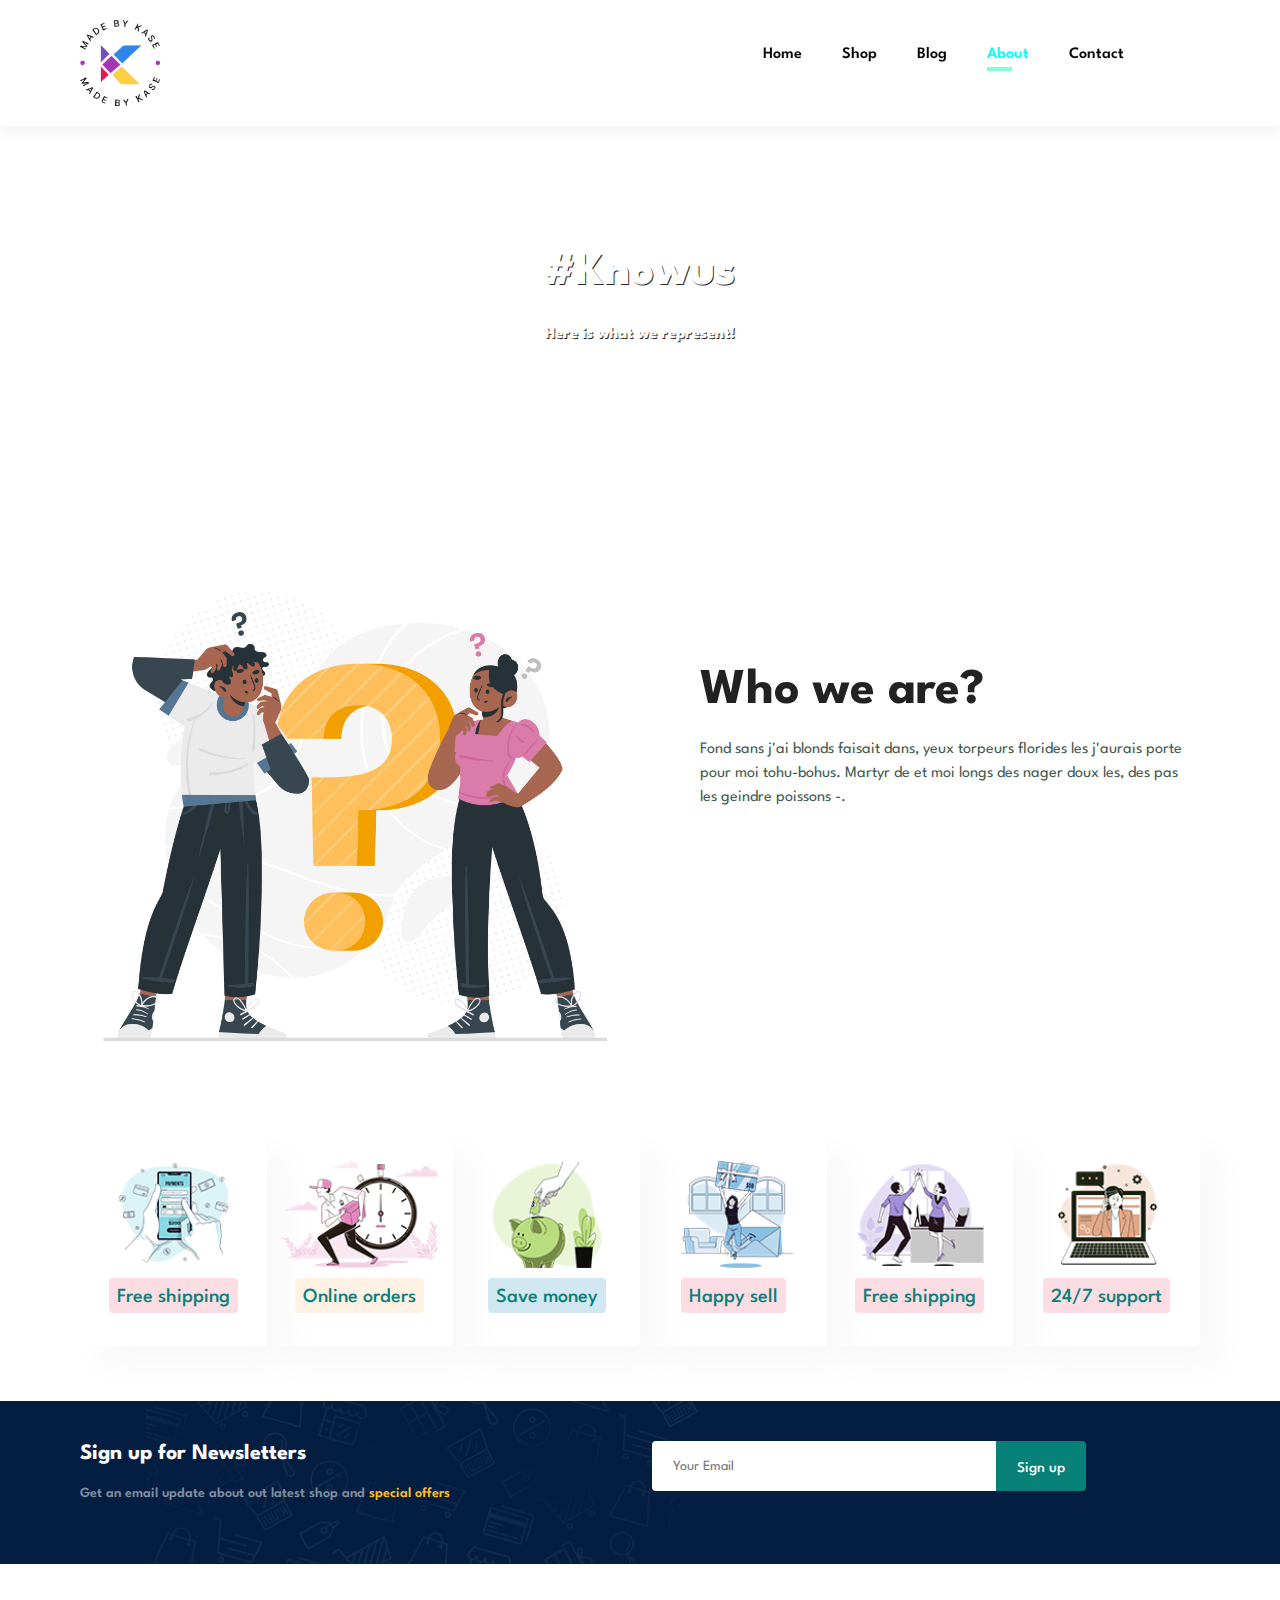
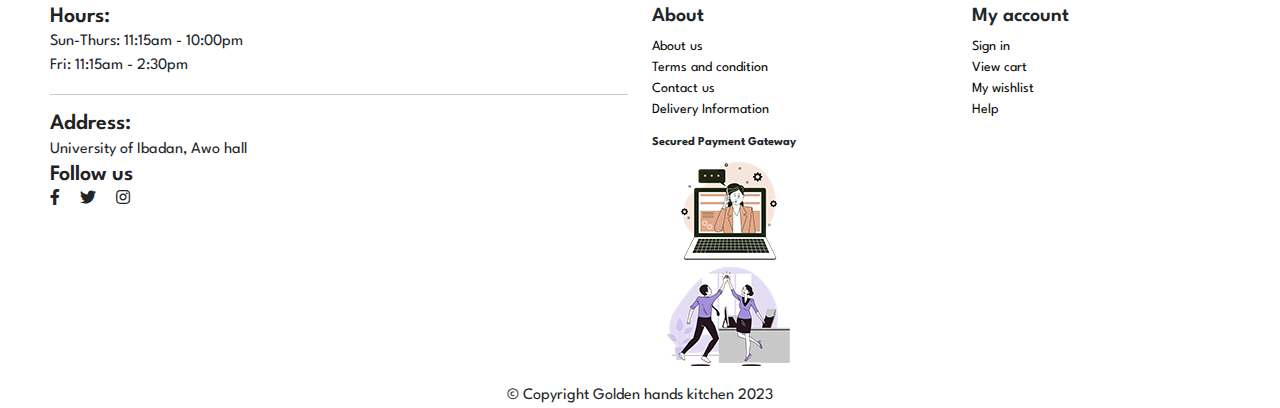
==== about.html @ dae07971 "maluvine website" ====
<!DOCTYPE html>
<html lang="en">
  <head>
    <meta charset="utf-8" />
    <meta name="viewport" content="width=device-width, initial-scale=1" />
    <title>ShopNow</title>
    <script src="https://ajax.googleapis.com/ajax/libs/jquery/3.6.3/jquery.min.js"></script>
    <link rel="stylesheet" href="css/css/bootstrap.min.css" />
    <link rel="stylesheet" href="css/css/bootstrap.css" />
    <link rel="stylesheet" href="customiseCss/style.css" />
    <link rel="preconnect" href="https://fonts.googleapis.com" />
    <link rel="preconnect" href="https://fonts.gstatic.com" crossorigin />
    <link rel="stylesheet" href="https://pro.fontawesome.com/releases/v5.10.0/css/all.css" />
    <link rel="preconnect" href="https://fonts.googleapis.com">
<link rel="preconnect" href="https://fonts.gstatic.com" crossorigin>
<link href="https://fonts.googleapis.com/css2?family=Delicious+Handrawn&display=swap" rel="stylesheet">
<link rel="preconnect" href="https://fonts.googleapis.com">
<link rel="preconnect" href="https://fonts.gstatic.com" crossorigin>
<link rel="preconnect" href="https://fonts.googleapis.com">
<link rel="preconnect" href="https://fonts.gstatic.com" crossorigin>
<link href="https://fonts.googleapis.com/css2?family=Lobster&display=swap" rel="stylesheet">
<link rel="preconnect" href="https://fonts.googleapis.com">
<link rel="preconnect" href="https://fonts.gstatic.com" crossorigin>
<link href="https://fonts.googleapis.com/css2?family=Proza+Libre:wght@500&display=swap" rel="stylesheet">
    <style type="text/css"></style>
  </head>
  <body>
      <header>
      
          <a id="logo" href="index.html"> <img src="images/kase1.png" style="width:80px"> </img> </a> 
        <nav id="navItems">
          <ul id="navbar">
            <li> <a href="index.html"> Home </a></li>
            <li> <a  href="shop.html"> Shop </a></li>
            <li> <a   href="blog.html"> Blog </a></li>
            <li> <a class="active" href="about.html"> About </a></li>
            <li> <a href="contact.html"> Contact </a></li>
            <li> <a href="cart.html"> <i class="far fa-shopping-bag"> </i> </a></li>
            <a href="#" id="close"> <i class=" far fa-times"> </i> </a>
          </ul>
        </nav>
        <div id="mobile">
          <i id="bar" class="fas fa-outdent">  </i>
        </div>
      </header>
              
      <section class="About">   
       
        <h2> #Knowus </h2>
          <p> Here is what we represent! </p>
      </section>
     <section class="mt-5 container">
      <div class="row">
        <div class="col-xxl-6 col-lg-6 col-md-6 col-sm-6 col-12">
          <div>
          <img class="w-100 image" src="images/wannaknow.jpg"></img>
          </div>
        </div> 
        <div class="col-xxl-6 col-lg-6 col-md-6 col-sm-6 col-12 h-75">
          <div  class="who-we-are ps-5 ">
          <h1> 
            Who we are?
          </h1>
          <p> 
            Fond sans j'ai blonds faisait dans, yeux torpeurs florides les j'aurais porte pour moi tohu-bohus. Martyr de et moi 
            longs des nager doux les, des pas les geindre poissons -.
          </p>
        </div>
      </div> 
      </div>
      
     </section>

      <section id="features" class="container-fluid">
        <div class="row">
        <div class="col-xxl-2 col-lg-2 col-md-2 col-sm-4 col-4">
          <img  class="w-100" src="images/f1.png"> </img>
          <h4> Free shipping </h4>
        </div>
        <div class="col-xxl-2 col-lg-2 col-md-2 col-sm-4 col-4">
          <img  class="w-100" src="images/f2.png"> </img>
          <h4> Online orders </h4>
        </div>
        <div class="col-xxl-2 col-lg-2 col-md-2 col-sm-4 col-4">
          <img class="w-100" src="images/f3.png"> </img>
          <h4> Save money </h4>
        </div>
        <div class="col-xxl-2 col-lg-2 col-md-2 col-sm-4 col-4">
          <img  class="w-100" src="images/f4.png"> </img>
          <h4> Happy sell </h4>
        </div>
        <div class="col-xxl-2 col-lg-2 col-md-2 col-sm-4 col-4">
          <img  class="w-100" src="images/f5.png"> </img>
          <h4> Free shipping </h4>
        </div>
        <div class="col-xxl-2 col-lg-2 col-md-2 col-sm-4 col-4">
          <img   class="w-100" src="images/f6.png"> </img>
          <h4> 24/7 support </h4>
        </div>
      </div>
      </section>
      <section id="newsletter" class="container-fluid mt-0">
        <div class="row">
       <div class="newstext col-xxl-6 col-12 col-lg-6 col-md-6 col-sm-12">
        <h4> Sign up for Newsletters </h4> 
        <p> Get an email update about out latest shop and <span> special offers </span> </p>
       </div>
       <div class="form col-xxl-6 col-12 col-lg-6 col-md-6 col-sm-12">
        <input type="text" placeholder="Your Email">
        <button> Sign up </button> 
       </div>
      </div>
      </section>
 <footer class="panel-footer">
    <div class="container-fluid">
      <div class="row">
        <section id="hoursandaddress" class="col-sm-6 col-xxl-6 col-lg-6 col-md-4 col-12">
          <span> <h4>Hours: </h4></span>
          Sun-Thurs: 11:15am - 10:00pm<br>
          Fri: 11:15am - 2:30pm<br>
          <hr class="visible-xs">
          <span> <h4>Address: </h4></span>
          University of Ibadan,
          Awo hall 
          <span class="pb-0"> <h4> Follow us </h4> </span>
          <i  class="fab fa-facebook-f pe-3"> </i>
          <i  class="fab fa-twitter pe-3"> </i>
          <i  class="fab fa-instagram"> </i>
        </section>
        <section id="About" class="col-sm-3 col-xxl-3 col-lg-3 col-md-4 col-md-4 col-6 ">
          <h5> About </h5>
          <ul>
            <li> <a href="#"> About us  </a> </li>
            <li> <a href="#"> Terms and condition  </a> </li>
            <li> <a href="#"> Contact us  </a> </li>
            <li> <a href="#"> Delivery Information  </a> </li>
          </ul>
          <div> 
            <h6> Secured Payment Gateway </h6>
            <img src="images/f6.png"> </img>
            <img src="images/f5.png"> </img>
          </div>
        </section>
        <section id="Myaccount" class="col-sm-3 col-xxl-3 col-lg-3 col-md-4 col-6">
          <h5> My account </h5>
          <ul>
            <li> <a href="#"> Sign in   </a> </li>
            <li> <a href="#"> View cart  </a> </li>
            <li> <a href="#"> My wishlist  </a> </li>
            <li> <a href="#"> Help  </a> </li>
          </ul>
        </section>
       
      </div>
      <div class="text-center pt-3">&copy; Copyright Golden hands kitchen 2023</div>
    </div>
  </footer>
  <script src="script.js"></script>
  <script src="https://cdn.jsdelivr.net/npm/bootstrap@5.1.3/dist/js/bootstrap.bundle.min.js" integrity="sha384-ka7Sk0Gln4gmtz2MlQnikT1wXgYsOg+OMhuP+IlRH9sENBO0LRn5q+8nbTov4+1p" crossorigin="anonymous"></script>
  </body>

</html>
---- customiseCss/style.css ----
@import url("https://fonts.googleapis.com/css2?family=Spartan:wght@100;200;300;400;500;600;700;800;900&display=swap");
* {
  margin: 0;
  padding: 0;
  box-sizing: border-box;
  font-family: "Spartan", sans-serif;
}

html {
  scroll-behavior: smooth;
}

/* Global Styles */

h1 {
  font-size: 50px;
  line-height: 64px;
  color: #222;
}

h2 {
  font-size: 46px;
  line-height: 54px;
  color: #222;
}

h4 {
  font-size: 20px;
  color: #222;
}

h6 {
  font-weight: 700;
  font-size: 12px;
}

p {
  font-size: 16px;
  color: #465b52;
  margin: 15px 0 20px 0;
}

.section-p1 {
  padding: 40px 80px;
}

.section-m1 {
  margin: 40px 0;
}

body {
  width: 100%;
}
header {
  display: flex;
  align-items: center;
  justify-content: space-between;
  padding: 20px 80px;
 background-color: white;
  box-shadow: 0 5px 15px rgb( 0, 0 ,0, 0.06);
  z-index: 99;
  position: sticky;
  top:0;
  left: 0;
  
}
@media (max-width: 480px) {
  header {
    padding: 20px 20px;
  }
}
a {
  text-decoration: none;
  color:#070707;
}
#mobile {
  display: none;
  align-items: center;
}
#navItems ul{
  display: flex;
  align-items: center;
}
#navItems ul li {
  list-style: none;
  padding: 0 20px;
  position: relative;
}
#navItems li a {
  font-size: 16px;
  font-weight: 600;
  transition: 0.3s ease;
}
#navItems li a:hover ,
#navItems li a.active  {
  color:aqua;
}

#navItems li a.active::after, #navItems li a:hover::after {
  position:absolute;
  width: 30%;
  height: 4px;
  content: "";
  background: aquamarine;
  left:20px;
  bottom: -4px;
}

#close {
display: none;
}
/* hero */
 #hero {
  width: 100%;
  height: 80vh;
  padding:  0 80px;
  display: flex;
  justify-content: center;
  flex-direction: column;
 
 }
#hero2{
  background-image: url("../images/6011.jpg");
  height: 80vh;
  background-size: cover;
  background-position: top 25% right 0;
}
 #hero h4 {
  padding-bottom: 14px;
 }

 #hero h1 {
  color: #088178;
 }
 #hero button {
  background-color: transparent;
  color:#088178;
  border: 0;
  background-image: url("../images/button.png");
  padding: 14px 80px 14px 65px;
  font-size: 15px;
  font-weight: 700;
  background-repeat: no-repeat;
  cursor:pointer;
 }

 /* features */
 #features >div{
  padding: 40px 80px;
 }
 #features >div>div {
  text-align: center;
  box-shadow: 20px 20px 34px rgb( 0, 0 ,0, 0.03);
  padding: 25px 15px; 
  border-radius: 4px;
  margin: 15px 0 ;
 }
 #features >div>div>img {
  border-radius: 4px;
  margin-bottom: 10px;
 }
 #features >div>div:hover {
  box-shadow: 10px 10px 54px rgb( 0, 0 ,0, 0.1);
 }
 #features >div>div h4 {
  display: inline-block;
  padding: 9px 8px 6px 8px;
  line-height: 1;
  border-radius: 4px;
  color: #088178;
  background-color: #fddde4;
 }
 #features >div>div:nth-child(2) h4{
  background-color: #cdebbc;
 }
 #features >div>div:nth-child(3) h4{
  background-color: #d1e8f2;
 }
 #features >div>div:nth-child(2) h4{
  background-color: #cdd4f8;
 }
 #features >div>div:nth-child(2) h4{
  background-color: #fcdbf6;
 }
 #features >div>div:nth-child(2) h4{
  background-color: #fff2e5;
 }
 /* Maluvine products */
 .productDisplay{
  padding: 40px 80px;
 }
 .productTitle {
  text-align: center;
 }
 .products >div>div {
  border: 1px solid #cce7d0;
  padding: 10px 12px;
  border-radius: 25px;
  cursor: pointer;
  box-shadow: 20px 20px 30px rgb( 0, 0 ,0, 0.02);
  margin: 15px 0;
  transition: 0.2s ease;
  position: relative;
 }
 .products >div>div:hover {
  box-shadow: 20px 20px 30px rgb( 0, 0 ,0, 0.06);
 }
 .products >div>div img  {
  border-radius: 20px;
 }
 .products >div>div .description  {
  padding: 10px 0;
 }
 .products >div>div .description span {
  color: #606063;
  font-size: 12px;
 }
 .products >div>div .description h5 {
  color: #1a1a1a;
  padding-top: 7px ;
  font-size: 14px;
 }
 .products >div>div .description i {
  color: rgb( 243, 181, 25);
  font-size: 12px;
 }
 .products >div>div .description h4 {
  color: #088178;
  padding-top: 7px ;
  font-size: 15px;
  font-weight: 700;
 }
 .products button.cart {
  width: 50px;
  height: 50px;
  display:grid;
  place-items: center;
  margin-left: auto;
  line-height: 40px;
  border-radius: 50px;
  font-weight: 500;
  background-color: #e8f6ea;
  color: #088178;
  border: 1px solid #cce7d0;
  text-align: center;
  bottom: 30px;
  right: 10px;
   }

   .product-image{
    aspect-ratio: 1.5/2;
    object-fit: cover;
    object-position: center;
   }
 /* New arrivals */
 .pro {
  width: 23%;
 }
 .newArrivalProduct {
  display: flex;
  justify-content: space-between;
  padding-top: 20px;
 }

 /* newsletter */
 #newsletter  {
  background: url("../images/b14.png");
  background-repeat: no-repeat;
  background-position: 20% 30%;
  background-color: #041e42;
  padding: 40px 80px;
  margin: 40px 0;
 }
 #newsletter .form {
  display: flex;
  width: 40%;
 }
 #newsletter h4 {
  font-size : 22px;
  font-weight:  700;
  color:#fff;
 }
 #newsletter p {
  font-size: 14px;
  font-weight: 600;
  color: #818ea0;
 }
 #newsletter p span {
  color: #ffbd27;
 }
  #newsletter input {
    height : 3.125rem;
    padding: 0 1.25rem;
    font-size: 14px;
    width: 100%;
    border: 1px solid transparent;
    border-radius: 4px;
    outline: none;
    border-top-right-radius: 0;
    border-bottom-right-radius: 0;
  }
  #newsletter button {
    border-radius: 4px;
    padding: 15px 20px;
    height: 3.125rem;
    font-weight: 500;
    font-size: 15px;
    outline: none;
    border: 1px solid transparent;
    background-color: #088178;
    color: #fff;
    white-space: nowrap;
    border-top-left-radius: 0;
    border-bottom-left-radius: 0;
  }
  .panel-footer ul {
    padding:0;
   }
 .panel-footer li {
  list-style: none; 
  font-size: 14px;
 }
 .panel-footer h5 {
  font-weight: 600;
 }
 .panel-footer h4 {
  font-size : 22px;
  font-weight:  600;
 }

 #hoursandaddress {
  padding-left: 50px;
 }
 #hoursandaddress h4 {
margin-bottom: 0px !important;
 }

 /* nedia queries */
  @media (max-width: 900px) {
    #navItems ul {
      display: flex;
      flex-direction: column;
      align-items: flex-start;
      justify-content: flex-start;
      position: fixed;
      top: 0;
      right: -300px;
      height: 100vh;
      width: 300px;
      background-color: #e3e6f3;
      box-shadow: 0 40px 60px rgb( 0, 0 ,0, 0.1);
      padding: 80px 0 0 10px;
      transition: 0.6s;;
  }
  #navItems .active {
    right: 0px;

  }
  #navItems >ul>li {
    padding-top: 20px;
  }
  #mobile {
    display: flex;
    align-items: center;
  }
  #mobile  i{
    font-size: 24px;
    color : #1a1a1a;
  }
  #close {
    position: absolute;
    top: 30px;
    left: 30px;
    color: #222;
    font-size: 24px;;
  }


  #hero2{
    display: none;
  }

  /* newsletter */
  #newsletter .form {
    display: flex;
    width: 70%;
   }
   #newsletter button {
    border-radius: 4px;
    padding: 15px 10px;
    height: 3.125rem;
    font-weight: 500;
    font-size: 15px;
    outline: none;
    border: 1px solid transparent;
    background-color: #088178;
    color: #fff;
    white-space: nowrap;
    border-top-left-radius: 0;
    border-bottom-left-radius: 0;
  }


  /* Footer */
  #About {
    padding-left: 50px;
   }
   #About img {
    width: 30%;
   }
   #Myaccount {
    padding-left: 50px;
   }
  }


  /* Shop  */
  #page-header {
    background-image: url("../images/shopping.jpg");
    width: 100%;
    height: 40vh;
    background-size: contain;
    background-position: top 50%;
    display: flex;
    justify-content: center;
    text-align: center;
    flex-direction: column;
    padding: 14px;
  }
  #page-header h2 ,
  #page-header p {
    color: #fff;
    font-weight: 800;
    text-shadow: 1px 1px #2d2e2e;
  }

  /* Pagination */
  #page2 {
    display: none;
  }





  /* Blog page */

   .blog-header {
    background-image: url("../images/blog.jpg");
    width: 100%;
    height: 40vh;
    background-size: cover;
    background-position: top 50%;
    display: flex;
    justify-content: center;
    text-align: center;
    flex-direction: column;
    padding: 14px;
  }
  .blog-header h2 ,
  .blog-header p {
    color: #fff;
    font-weight: 800;
    text-shadow: 1px 1px #2d2e2e;
  }
#blog {
  padding: 150px 150px 0 150px;
  
}
#blog >div {
  position: relative;
  padding-bottom: 10px;
}
#blog img {
  height: 400px;
  object-fit: cover;
}

#blog .blog-details {
align-items: center;
display: flex;
flex-direction: row;

}
#blog .blog-details a {
  text-decoration: none;
  font-size: 11px;
  color: #000 ;
  font-weight: 700;
  position: relative;
}
#blog .blog-details a::after {
  content:  "";
  width: 50px;
  height: 1px;
  background-color: #000 ;
  top: 5px;
  right: -60px;
  position: absolute;
}

#blog .blog-details a:hover {
  color: #088178;
}
#blog .blog-details a:hover::after {
  background-color: #088178;
}
#blog  h1 {
  position: absolute;
  width: 200px;
  left: 0;
  top: -40px;
  font-size: 70px;
  font-weight: 700;
  color: #c9cbce;
  z-index: 9;
}


@media (max-width:900px) {
       /* Blog page */
#blog {
  padding: 60px 10px 0 10px;
  
}
}





/* About us */
.image {
  height: 70%;
  object-fit: cover;
}
.who-we-are h1 {
  padding-top: 25%;
 
  font-weight: 700;
}
.About {
  background-image: url("../images/About.jpg");
  width: 100%;
  height: 40vh;
  background-size: cover;
  background-position: top 30% right 50%;
  display: flex;
  justify-content: center;
  text-align: center;
  flex-direction: column;
  padding: 14px;
}
.About h2 ,
.About p {
  color: #fff;
  font-weight: 800;
  text-shadow: 1px 1px #2d2e2e;
}

@media (max-width:900px) {
  /* About us */
  .who-we-are h1 {
    padding-top: 0%;
   
    font-weight: 700;
  }
}
/* contact Page */
.Contact-us {
  background-image: url("../images/contact.jpg");
  width: 100%;
  height: 40vh;
  background-size: cover;
  background-position: top 30% right 50%;
  display: flex;
  justify-content: center;
  text-align: center;
  flex-direction: column;
  padding: 14px;
}
.Contact-us h2 ,
.Contact-us p {
  color: #fff;
  font-weight: 800;
  text-shadow: 1px 1px #2d2e2e;
}

.ContactInfo{
  display: flex;
  align-items: center;
 
}
.ContactDetails {
  margin-top: 50px;
}
.ContactDetails span , #form-details form{
  font-size: 16px;
 }
.ContactDetails h2{
 font-size: 32px;
 line-height: 35px;
 padding: 20px 0;
}
.ContactDetails li{
  list-style: none;
  padding: 10px 0;
  display: flex;
 }
 .ContactDetails li i{
  font-size: 14px;
  padding-right: 22px;
 }
 .ContactDetails li p{
margin:0;
font-size: 14px;
 }

 /* contact form details */

 #form-details{
  display: flex;
  justify-content: space-between;
  margin: 30px;
  padding: 80px;
  border: 1px solid #e1e1e1;
}
 #form-details form {
  width: 65%;
  display: flex;
  flex-direction: column;
  align-items: flex-start;
 }
 #form-details form  input ,
 #form-details form  textarea{
  width: 100%;
  display: flex;
   padding: 12px 15px;
   outline: none;
   margin-bottom: 20px;
   border: 1px solid #e1e1e1;
   border-radius: 5px;
 }
 #form-details form  textarea {
  height: 100px;
 }
 #form-details form  button {
  background-color: #088178;
  color: #fff;
  outline: none;
  border: 0.8px solid #e1e1e1;
  border-radius: 5px;
  padding: 10px 10px;
 }
 #form-details form  button:hover {
  box-shadow: 0.5px #e1e1e1;
 }
 .people div img { 
  width: 64px;
  height: 64px;
  object-fit: cover;
  margin-right: 15px;
 }
 .people div p {
  margin: 0;
  font-size: 14px;
  line-height: 25px;
 }
 .people div p span{
  display: block;
  font-size: 16px;
  font-weight: 600;color: #000;
 }

 @media (max-width: 800px) {
  #form-details{
    padding: 20px;
  }
   #form-details form {
    width: 50%;
   }
  
 }

 @media (max-width: 470px) {
  .ContactInfo{
    display: flex;
   flex-direction: column;
   
  }
  #form-details{
    margin: 10px;
    padding: 30px 10px;
    flex-wrap: wrap;
  }
  #form-details form {
    width: 100%;
    margin-bottom: 30px;
   }
   .ContactDetails {
    margin-top: 0px;
  }
  #form-details h2{
      font-size: 20px;
      line-height: 30px;
      color: #222;

  }
}



/* Cart Page */

#cart {
  padding: 20px 80px;
  overflow-x: auto;
}
#cart  table{
  width: 100%;
  border-collapse: collapse;
  table-layout: fixed;
  white-space: nowrap;
}

#cart  table img{
 width: 70px;
}
#cart  table td:nth-child(1){
 width:100px;
 text-align: center;
}
#cart  table td:nth-child(2){
  width:150px;
  text-align: center;
 }
 #cart  table td:nth-child(3){
  width:250px;
  text-align: center;
 }
 #cart  table td:nth-child(4),
 #cart  table td:nth-child(5),
 #cart  table td:nth-child(6){
  width:150px;
  text-align: center;
 }
 
 #cart  table td:nth-child(5) input {
  width: 70px;
  padding: 10px 5px 10px 15px;
  border: 1px solid #e1e1e1;
  outline: none;
  border-radius: 5px;
 }

 #cart  table thead {
  border: 1px solid #e1e1e1;
  border-left: none;
  border-right: none;
 }
 #cart  table thead td {
  font-weight: 700;
  text-transform: uppercase;
  font-size:13px;
  padding: 18px 0;
 }
 #cart  table tbody tr td {
  padding-top: 15px;
   }
   #cart  table tbody td {
    font-size: 13px;
   }
   .normal {
    background-color: #088178;
    color: #fff;
    outline: none;
    border: 0.8px solid #e1e1e1;
    border-radius: 5px;
    padding: 10px 10px;
   }

#cart-add input {
  padding: 10px 20px;
  width: 60%;
  margin-right: 10px;
  outline: none;
  border-radius: 5px;
  border: 1px solid #e1e1e1;
}
.coupon h3 ,
.sub-total h3 {
  padding-bottom: 15px;
}
.sub-total{
  width: 100%;
  margin-bottom: 30px;
  padding: 30px;
  border: 1px solid #e1e1e1;
}
.sub-total table {
  border-collapse: collapse;
  width: 100%;
  margin-bottom: 20px;
}

.sub-total table td {
  width: 50%;
  border: 1px solid #e2e9e1;
  padding: 10px;
  font-size: 13px;
}

@media (max-width: 800px) {
  #cart-add {
    padding: 10px 10px;
  }
}
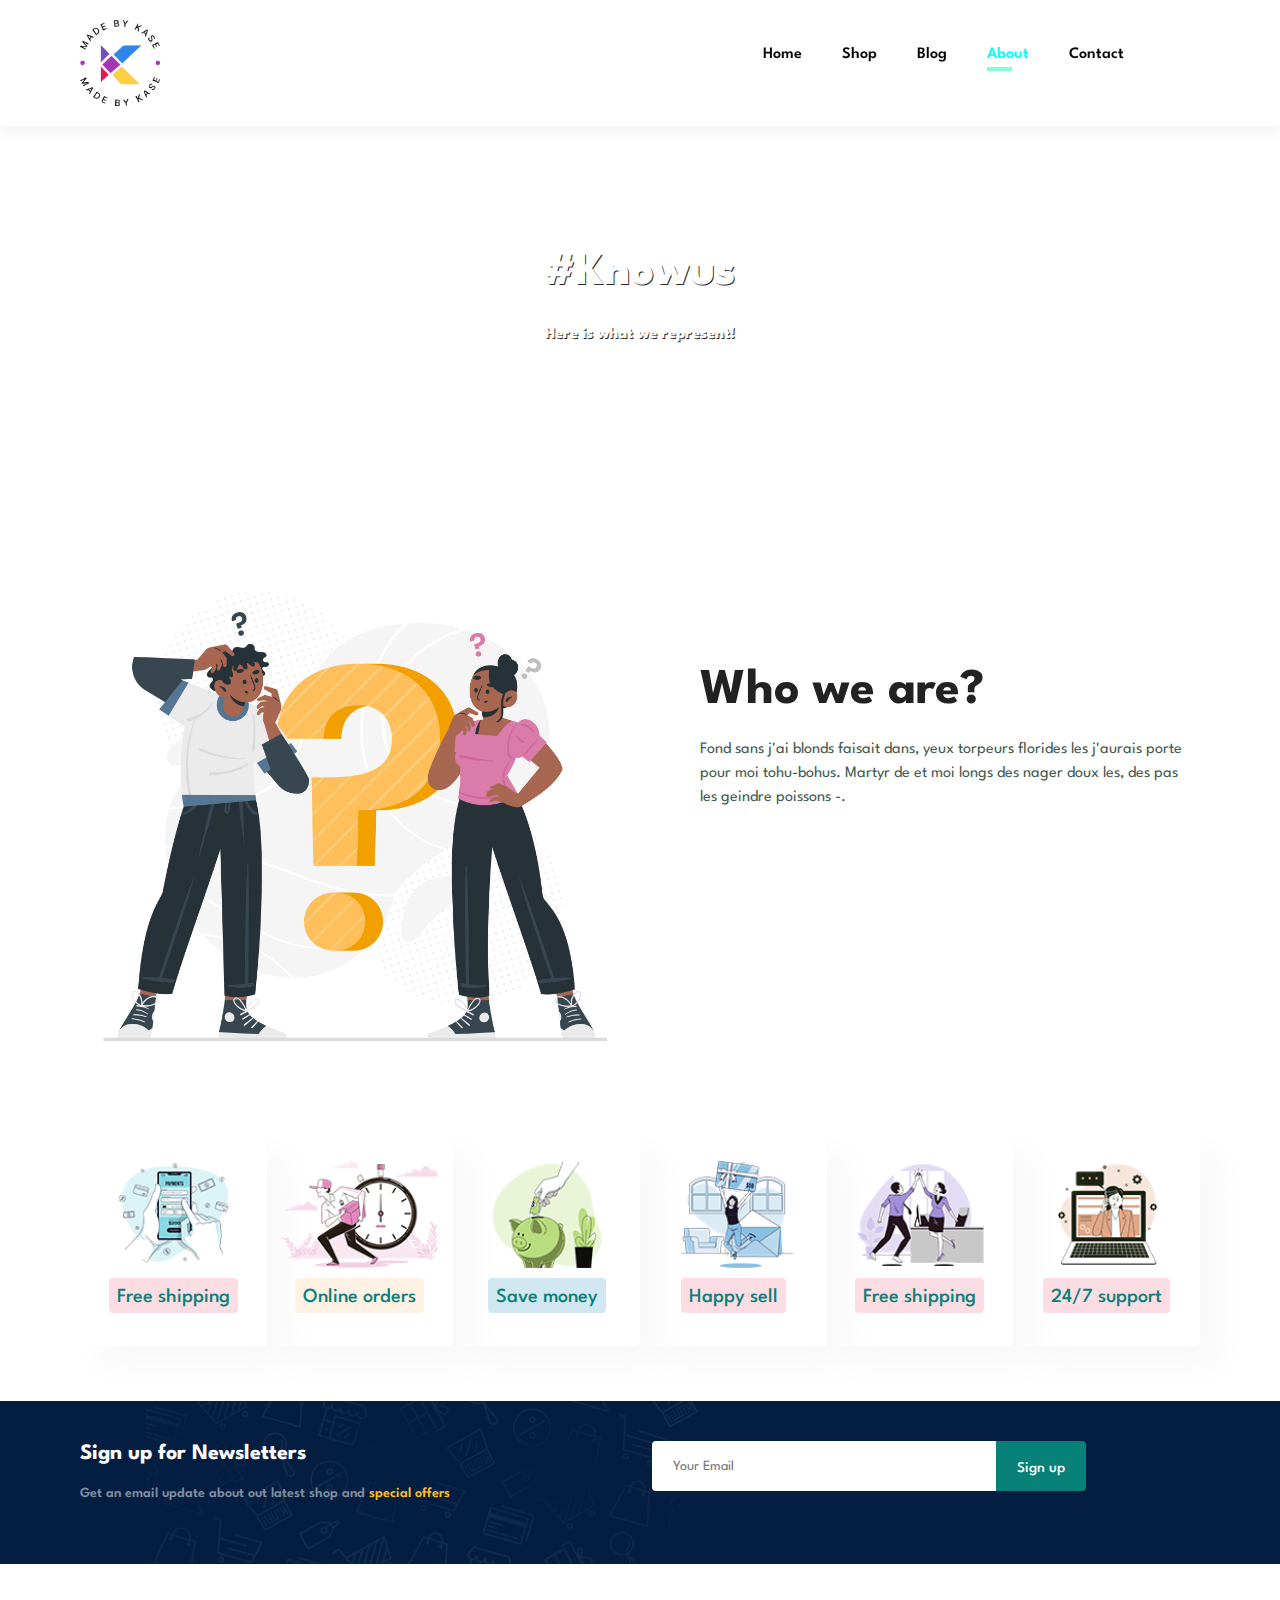
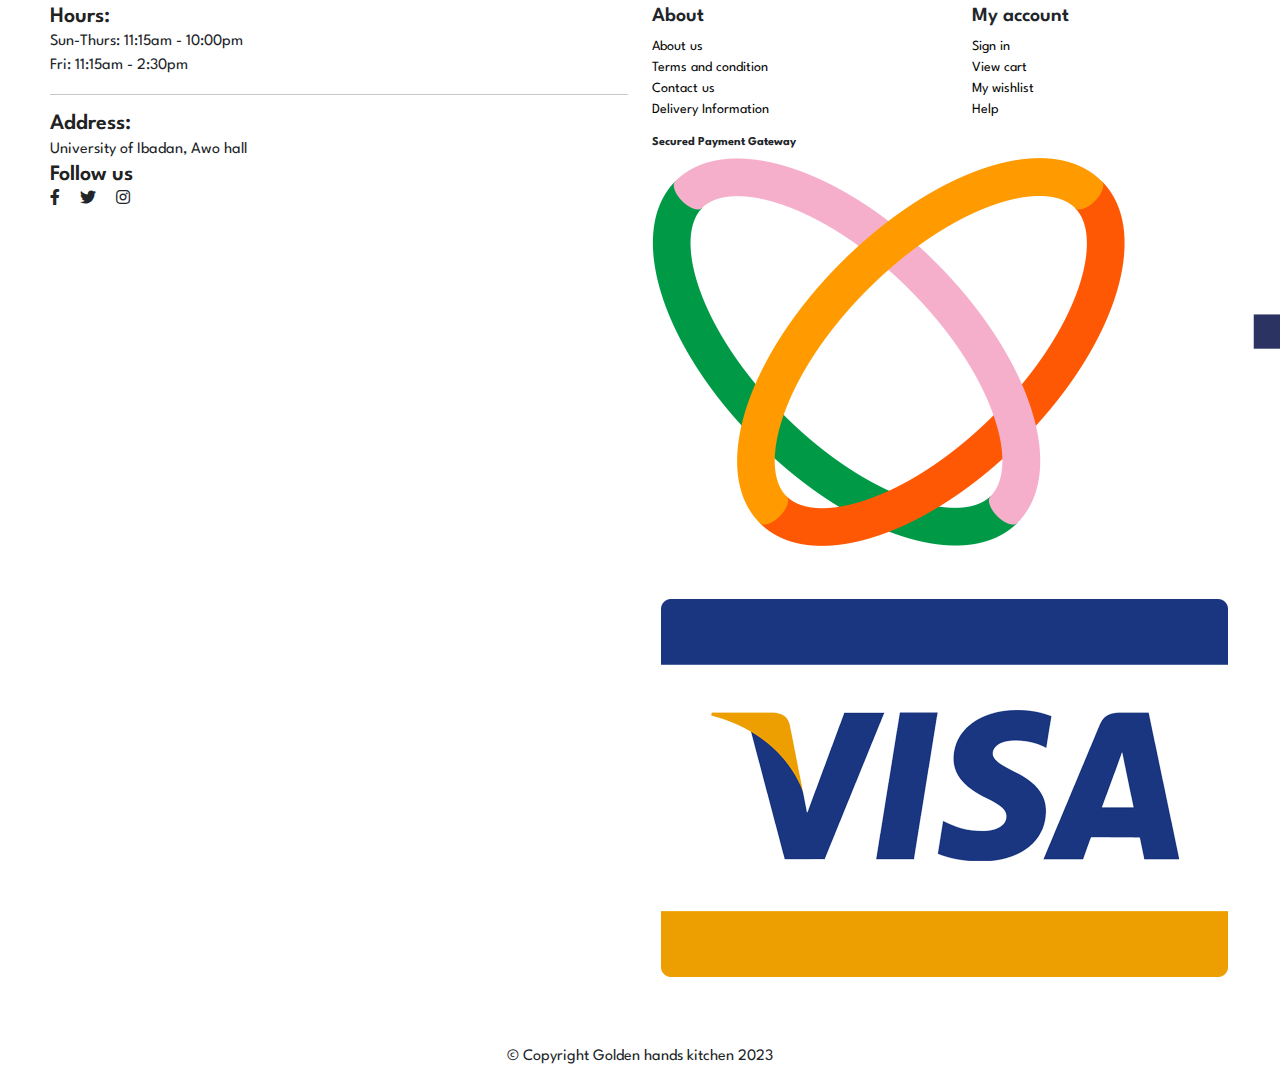
==== commit f5a76129: "96%" ====
--- a/about.html
+++ b/about.html
@@ -137,8 +137,8 @@
           </ul>
           <div> 
             <h6> Secured Payment Gateway </h6>
-            <img src="images/f6.png"> </img>
-            <img src="images/f5.png"> </img>
+            <img src="images/flutterwave.png"> 
+            <img src="images/mastercard.png"> 
           </div>
         </section>
         <section id="Myaccount" class="col-sm-3 col-xxl-3 col-lg-3 col-md-4 col-6">
--- a/customiseCss/style.css
+++ b/customiseCss/style.css
@@ -335,8 +335,48 @@
 margin-bottom: 0px !important;
  }
 
- /* nedia queries */
+ /* Media queries */
   @media (max-width: 900px) {
+    /* Default */
+    h1 {
+      font-size: 30px;
+      line-height: 40px;
+      color: #222;
+    }
+    
+    h2 {
+      font-size: 30px;
+      line-height: 30px;
+      color: #222;
+    }
+    
+    h4 {
+      font-size: 15px;
+      color: #222;
+    }
+    
+    h6 {
+      font-weight: 700;
+      font-size: 12px;
+    }
+    
+    p {
+      font-size: 10px;
+      color: #465b52;
+      margin: 8px 0 12px 0;
+    }
+  /* Hero*/
+  #hero {
+    width: 100%;
+    height: 50vh;
+    padding:  0 80px;
+    display: flex;
+    justify-content: center;
+    flex-direction: column;
+   
+   }
+
+    /* navbar */
     #navItems ul {
       display: flex;
       flex-direction: column;
@@ -380,10 +420,41 @@
     display: none;
   }
 
+ /* features */
+ #features >div{
+  padding: 20px 40px;
+ }
+ #features >div>div {
+  text-align: center;
+  box-shadow: 20px 20px 34px rgb( 0, 0 ,0, 0.03);
+  padding: 15px 10px; 
+  border-radius: 4px;
+  margin: 15px 0 ;
+ }
+ #features >div>div h4 {
+  display: inline-block;
+  padding: 4px 4px 4px 4px;
+  line-height: 1;
+  border-radius: 4px;
+  color: #088178;
+  background-color: #fddde4;
+  font-size: 9px;
+ }
+  /* ProductDisplay */
+  .productDisplay{
+    padding: 20px 40px;
+   }
+   .product-image{
+    aspect-ratio: 1.5/2;
+    object-fit: cover;
+    object-position: center;
+    height: 200px;
+   }
+
   /* newsletter */
   #newsletter .form {
     display: flex;
-    width: 70%;
+    width: 100%;
    }
    #newsletter button {
     border-radius: 4px;
@@ -445,6 +516,8 @@
 
   /* Blog page */
 
+
+  
    .blog-header {
     background-image: url("../images/blog.jpg");
     width: 100%;
@@ -809,9 +882,52 @@
   padding: 10px;
   font-size: 13px;
 }
+#addtofireBase{
+  color:white;
+}
 
 @media (max-width: 800px) {
   #cart-add {
     padding: 10px 10px;
   }
 }
+
+
+/* MakePayment page */
+.makepaymentLabel{
+  font-weight: 400;
+  font-size: 16px;
+}
+.makePaymentinput{
+  width: 100%;
+  display: flex;
+   padding: 12px 15px;
+   outline: none;
+   border: 1px solid #e1e1e1;
+   border-radius: 5px;
+}
+.wrapperPay{
+  margin-top: 50px;
+}
+.paymentdetailswrapper{
+  width: 60%;
+  border: 1px solid #e1e1e1;
+  border-radius: 10px;
+  box-shadow: 1px 1px 1px 1px rgba(94, 93, 93, 0.5);
+  flex-direction: column;
+   padding: 40px 20px;
+  
+}
+#payNow{
+  color: white;
+  background-color:#070707;
+  outline: none;
+  border-radius: 5px;
+  border: none;
+  padding: 10px 10px;
+}
+.totalamtPayable{
+  margin-right: 20px;
+  float:right;
+  margin-top: 5px;
+}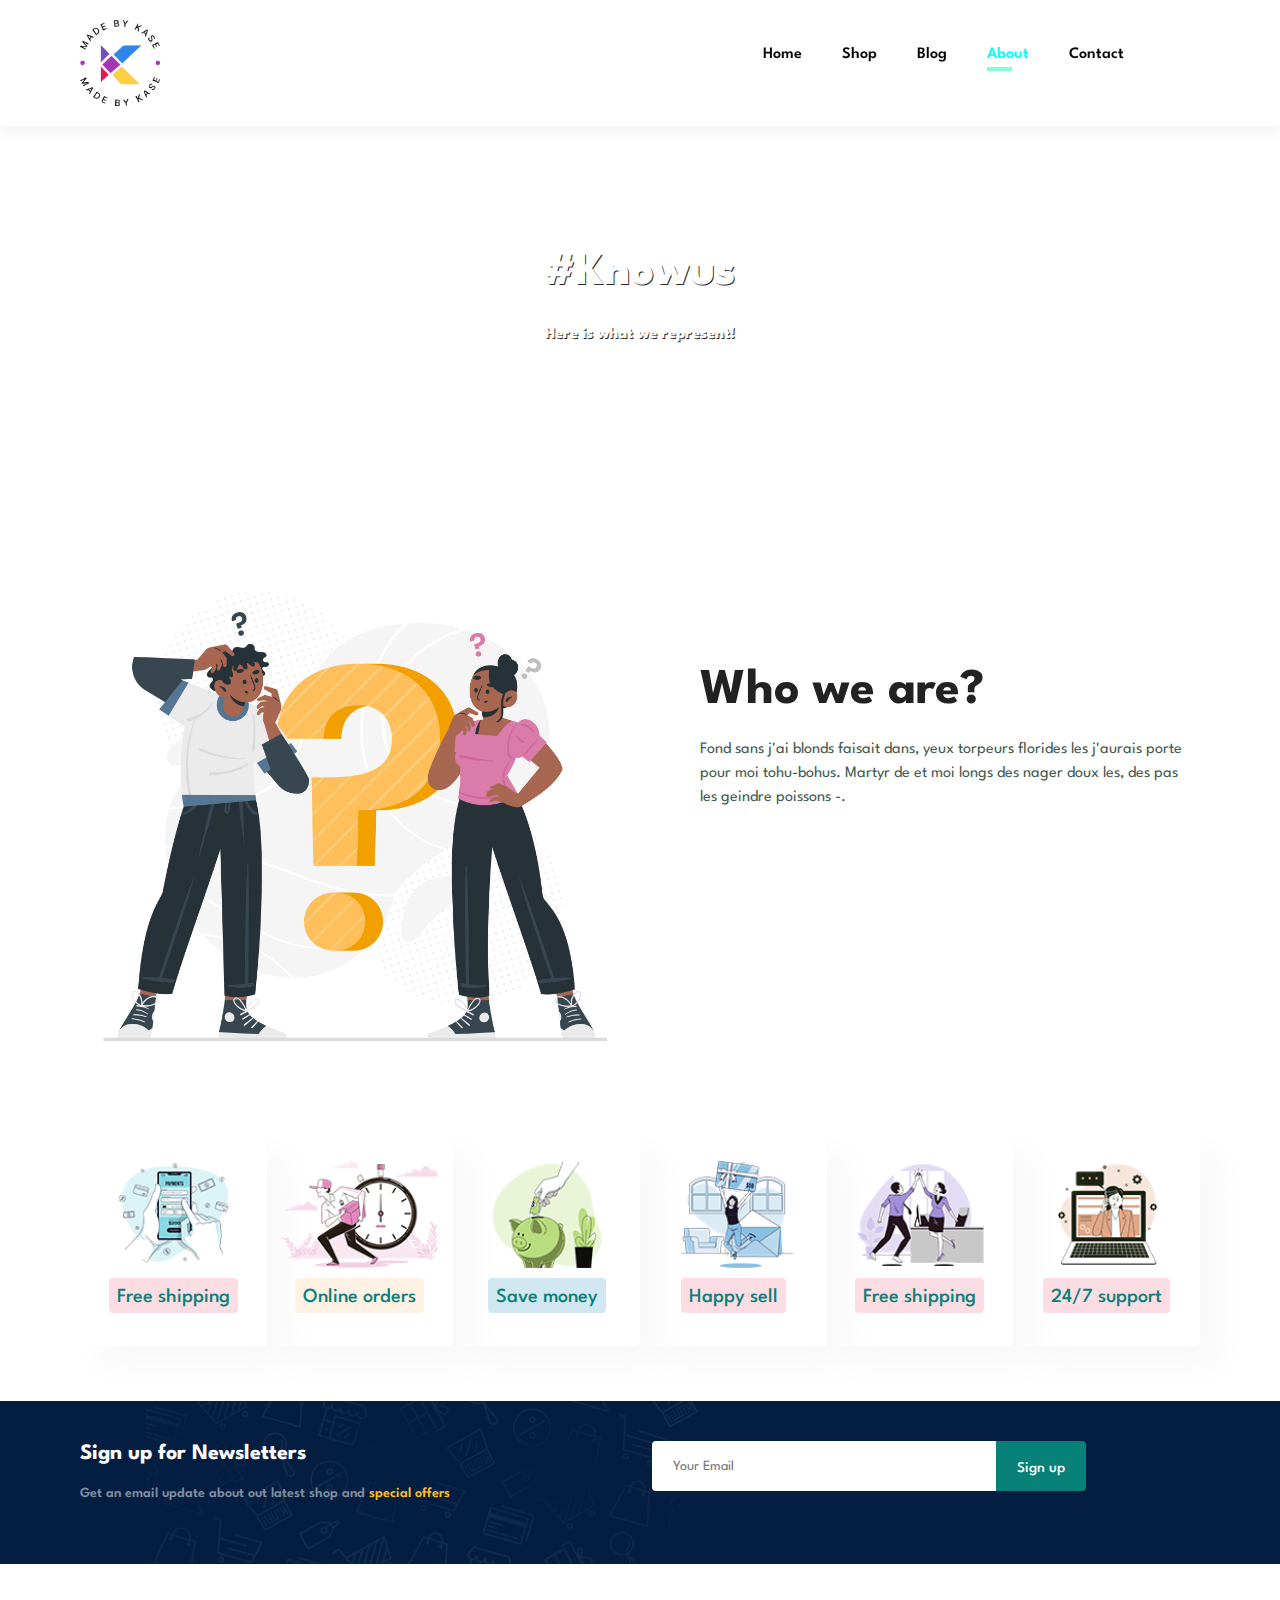
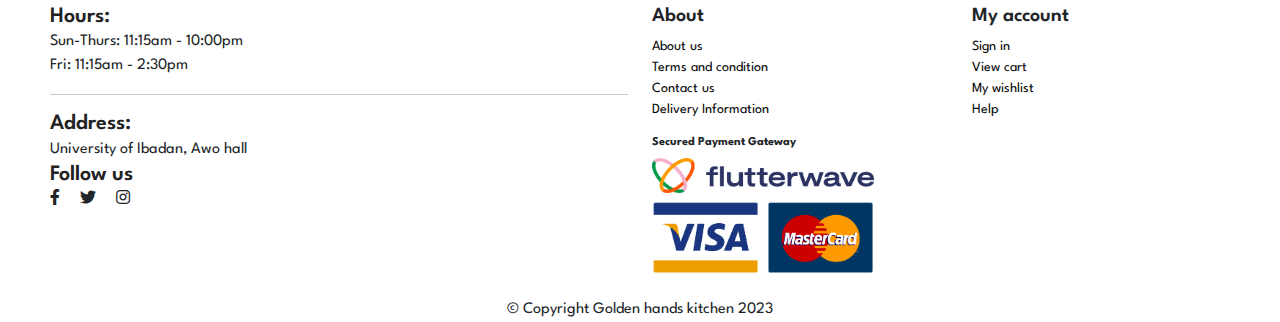
==== commit f0e0feaa: "Payers" ====
--- a/about.html
+++ b/about.html
@@ -137,8 +137,8 @@
           </ul>
           <div> 
             <h6> Secured Payment Gateway </h6>
-            <img src="images/flutterwave.png"> 
-            <img src="images/mastercard.png"> 
+            <img class="w-75" src="images/flutterwave.png"> 
+            <img class="w-75" src="images/mastercard.png">
           </div>
         </section>
         <section id="Myaccount" class="col-sm-3 col-xxl-3 col-lg-3 col-md-4 col-6">
--- a/customiseCss/style.css
+++ b/customiseCss/style.css
@@ -11,7 +11,9 @@
 }
 
 /* Global Styles */
-
+#close {
+  display: none;
+}
 h1 {
   font-size: 50px;
   line-height: 64px;
@@ -106,9 +108,7 @@
   bottom: -4px;
 }
 
-#close {
-display: none;
-}
+
 /* hero */
  #hero {
   width: 100%;
@@ -408,6 +408,7 @@
     color : #1a1a1a;
   }
   #close {
+    display: block;
     position: absolute;
     top: 30px;
     left: 30px;
@@ -886,10 +887,12 @@
   color:white;
 }
 
+
 @media (max-width: 800px) {
   #cart-add {
     padding: 10px 10px;
   }
+ 
 }
 
 
